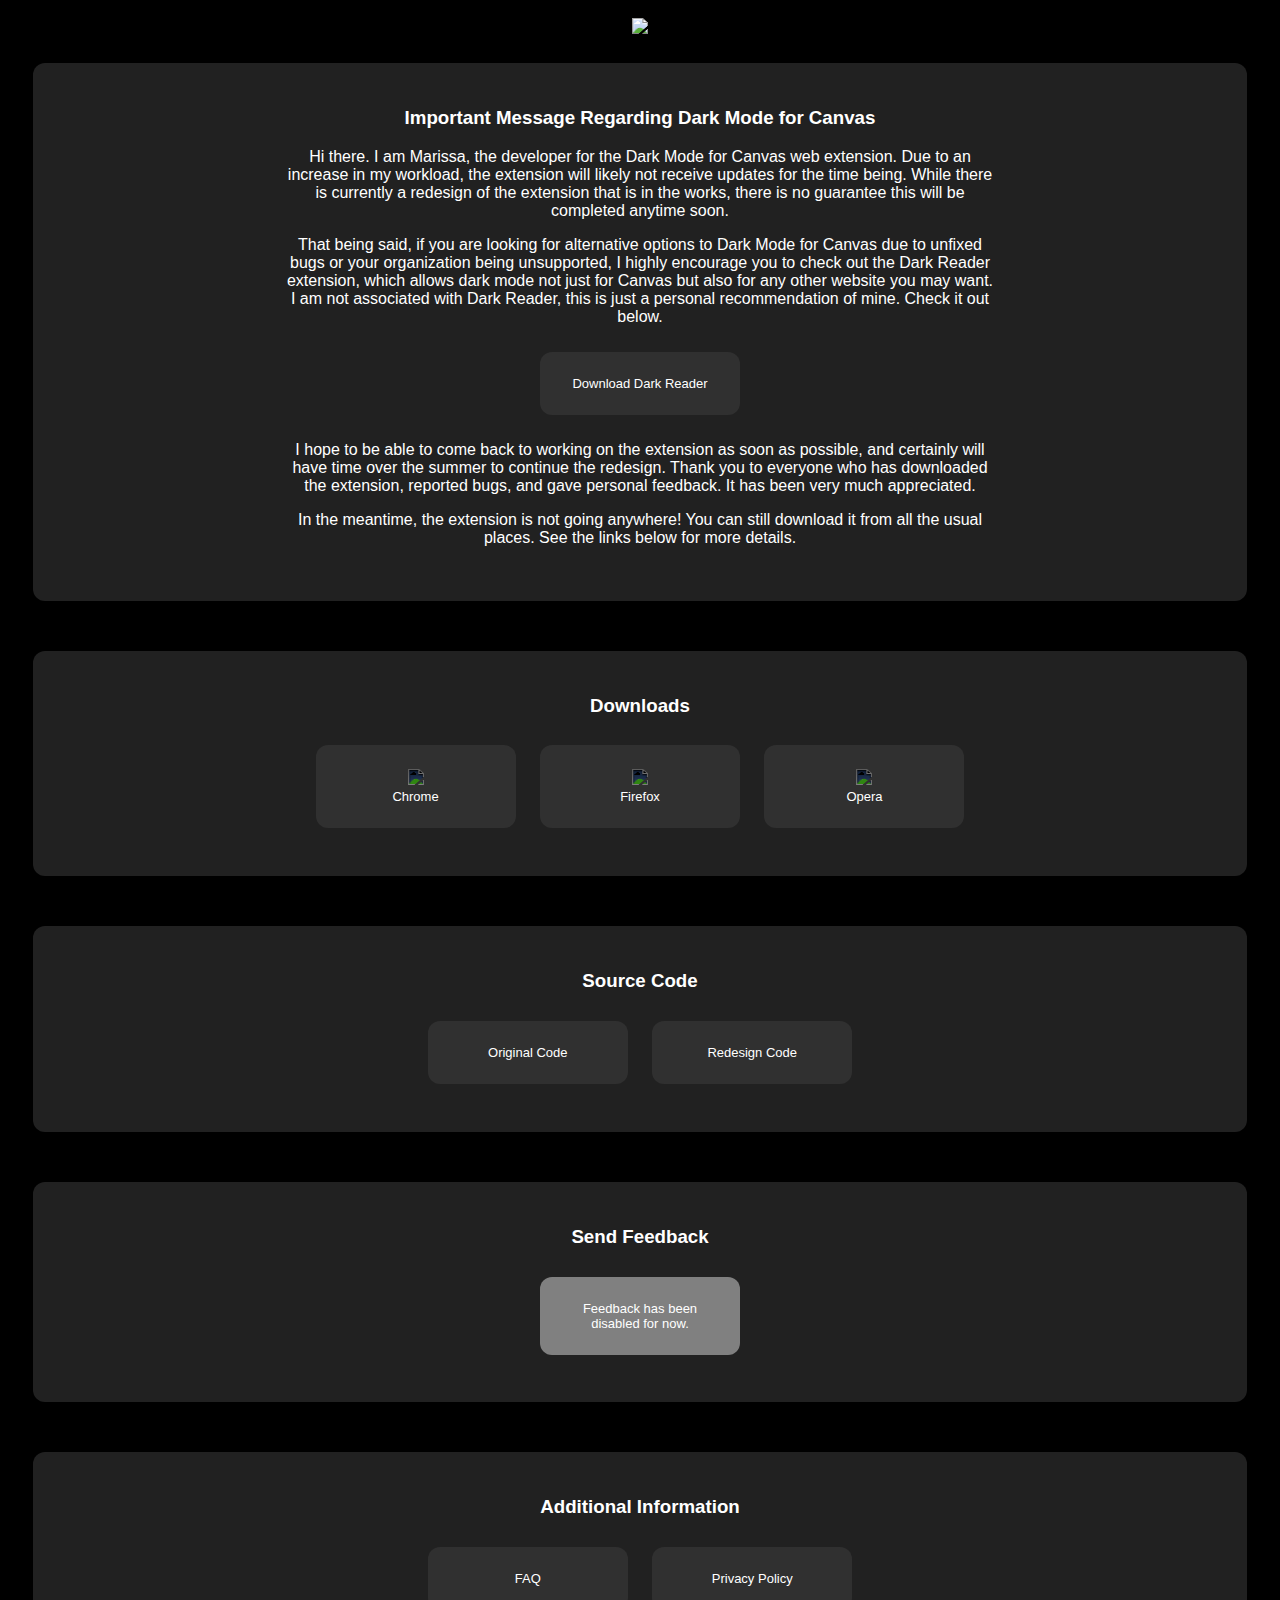
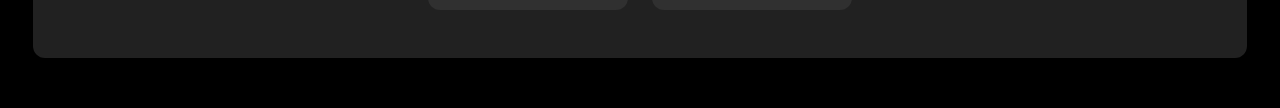
==== index.html @ e8f2f9eb "Update site" ====
<!doctype html>

<html>
  <head>
    <title>Dark Mode for Canvas</title>
    <meta name="viewport" content="width=device-width, initial-scale=1.0">
    <link href="styles/main.css" rel="stylesheet"/>
    <link rel="icon" href="icon128.png">
  </head>

  <body>
    <img id="sticky-header" src="banner.png"></img>

    <article id="dark-mode-homepage">
      <h3>Important Message Regarding Dark Mode for Canvas</h3>
      <p>Hi there. I am Marissa, the developer for the Dark Mode for Canvas web extension. Due to an increase in my workload, the extension will likely not receive updates for the time being. While there is currently a redesign of the extension that is in the works, there is no guarantee this will be completed anytime soon.</p>
      <p>That being said, if you are looking for alternative options to Dark Mode for Canvas due to unfixed bugs or your organization being unsupported, I highly encourage you to check out the Dark Reader extension, which allows dark mode not just for Canvas but also for any other website you may want. I am not associated with Dark Reader, this is just a personal recommendation of mine. Check it out below.</p>
      <a href="https://darkreader.org" target="_blank"><button>Download Dark Reader</button></a>
      <p>I hope to be able to come back to working on the extension as soon as possible, and certainly will have time over the summer to continue the redesign. Thank you to everyone who has downloaded the extension, reported bugs, and gave personal feedback. It has been very much appreciated.</p>
      <p>In the meantime, the extension is not going anywhere! You can still download it from all the usual places. See the links below for more details.</p>
    </article>

    <article id="dark-mode-homepage">
      <h3> Downloads </h3>
      <a href="https://chrome.google.com/webstore/detail/jgiilnejobjjdnjkpoahdglfejggnfgh" target="_blank"><button><img id="needsInvert" style="height: 24px; margin-bottom: 1px" src="res/chrome.png"></img><br>Chrome</button></a>
      <a href="https://addons.mozilla.org/en-US/firefox/addon/dark-mode-for-canvas/" target="_blank"><button><img id="needsInvert" style="height: 24px; margin-bottom: 1px" src="res/firefox.png"></img><br>Firefox</button></a>
      <a href="https://addons.opera.com/en/extensions/details/dark-mode-for-canvas/" target="_blank"><button><img id="needsInvert" style="height: 24px; margin-bottom: 1px" src="res/opera.png"></img><br>Opera</button></a>
    </article>

    <article id="dark-mode-homepage">
      <h3> Source Code </h3>
      <a href="https://github.com/marissarousseau/canvasdarkmode" target="_blank"><button>Original Code</button></a>
      <a href="https://github.com/marissarousseau/canvas2" target="_blank"><button>Redesign Code</button></a>
    </article>

    <article id="dark-mode-homepage">
      <h3>Send Feedback</h3>
      <a class="disabled" href="https://marissa.page/canvasdarkmode/form" target="_blank"><button>Feedback has been disabled for now.</button></a>

    </article>

    <article id="dark-mode-homepage">
      <h3>Additional Information</h3>
      <a href="https://marissa.page/canvasdarkmode/FAQ" target="_blank"><button>FAQ</button></a>
      <a href="https://marissa.page/canvasdarkmode/privacy" target="_blank"><button>Privacy Policy</button></a>
    </article>
  </body>
</html>
---- styles/main.css ----
@font-face
{
    font-family: 'hackbold';
    src: url('hack-bold-webfont.woff2') format('woff2'),
           url('hack-bold-webfont.woff') format('woff');
    font-weight: normal;
    font-style: normal;
}

@font-face
{
    font-family: 'hackbold_italic';
    src: url('hack-bolditalic-webfont.woff2') format('woff2'),
           url('hack-bolditalic-webfont.woff') format('woff');
    font-weight: normal;
    font-style: normal;
}

@font-face
{
    font-family: 'hackitalic';
    src: url('hack-italic-webfont.woff2') format('woff2'),
         url('hack-italic-webfont.woff') format('woff');
    font-weight: normal;
    font-style: normal;
}

@font-face {
    font-family: 'hackregular';
    src: url('hack-regular-webfont.woff2') format('woff2'),
         url('hack-regular-webfont.woff') format('woff');
    font-weight: normal;
    font-style: normal;

}

body
{
    font-family: "hackregular",sans-serif;
    background-color: #000;
    color: white;
    text-align: center;
}

button
{
    font-family: "hackregular",sans-serif;
    background-color: #404040;
    color: white;
    border: 4px solid #404040;
    padding: 10px;
    width: 200px;
    border-radius: 12px;
    margin: 4px 2px;
    display: inline-block;
    transition: .25s ease;
    outline: none;
}

button:hover
{
    transform: scale(1.05)
}

button a
{
    float: left;
    text-decoration: none;
    text-align: center
}

::-webkit-scrollbar
{
display: none;
}

img#needsInvert
{
  filter: invert(100%) hue-rotate(180deg);
}

body {
  overscroll-behavior-y: none;
}

/* keeps text from getting too close to edge of screen */
div.faq-section
{
  margin-left: 15%;
  margin-right: 15%;
}

/* set up for form.js file */
iframe.feedback-form
{
  height: 100vh;
  width: 100vw;
}

/* completely center the logo */
#splash-screen-logo
{
  transition: 1s ease;
  position: absolute;
  margin-top: -250px;
  margin-left: -250px;
  top: 50%;
  left: 50%;
  width: 500px;
  height: 500px;
}




/* ARTICLES */
article
{

  text-align: center;
  background-color: #212121;
  color: white;
}

@media screen and (min-width: 841px)
{
  article
  {

    margin-left: 25px;
    margin-right: 25px;
    margin-bottom: 50px;

    padding-top: 2%; /* <= 45px */
    padding-bottom: 3%; /* 45px */
    padding-left: 20%; /* 200px */
    padding-right: 20%; /* 200px */
  }
}
@media screen and (max-width: 840px)
{
  article
  {
    margin-left: 75px;
    margin-right: 75px;
    margin-bottom: 50px;

    padding-top: 1%; /* <= 45px */
    padding-bottom: 2%; /* 45px */
    padding-left: 10%; /* 200px */
    padding-right: 10%; /* 200px */
  }
}


article a:visited,
article a
{
  text-decoration: none;
  color: white;
}

article a button
{
  /* prevemt selection of button content */
  -webkit-touch-callout: none;
  -webkit-user-select: none;
  -khtml-user-select: none;
  -moz-user-select: none;
  -ms-user-select: none;
  font-size: 13px;
  color: white;
  background-color: #303030;
  border: none;
  outline: none;
  border-radius: 12px;
  padding: 24px;
  transition: .15s ease;
  margin: 10px;
}

article a button:hover
{
  transition: .15 ease;
  transform: scale(1.1);
}

#sticky-header
{
  z-index: 1000;
  background-color: black;
  color: white;
  width: 50%;
  padding-top: 10px;
  padding-bottom: 10px;
  margin-bottom: 15px;
  top: 0;
  /* position: sticky; */
}


body.browser-action-popup
{
  width: 300px;
}

i#check-mark.material-icons-outlined
{
  color: green;
  font-size: 2em;
  margin-top: 10px;
}

.user-selection-blocked
{
  -webkit-touch-callout: none;
  -webkit-user-select: none;
  -khtml-user-select: none;
  -moz-user-select: none;
  -ms-user-select: none;
}

article#browser-action-article
{
  padding: 0;
  margin: 0;
  display: inline-block;
  border-radius: 24px;
  border: 2px solid;
}

article#browser-action-article.is-enabled
{
  border-color: green;
}

.three-fourths-font
{
  font-size: .75em;
}

@media screen and (max-width: 840px)
{
  article#dark-mode-homepage
  {
    margin-left: 25px;
    margin-right: 25px;
    margin-bottom: 50px;

    padding-top: 2%; /* <= 45px */
    padding-bottom: 3%; /* 45px */
  }
}

.overflow-hidden
{
  overflow: hidden;
}

.disabled
{
  pointer-events: none;
}

.disabled button
{
  background-color: gray;
}

#dark-mode-homepage
{
  border-radius: 12px;
}
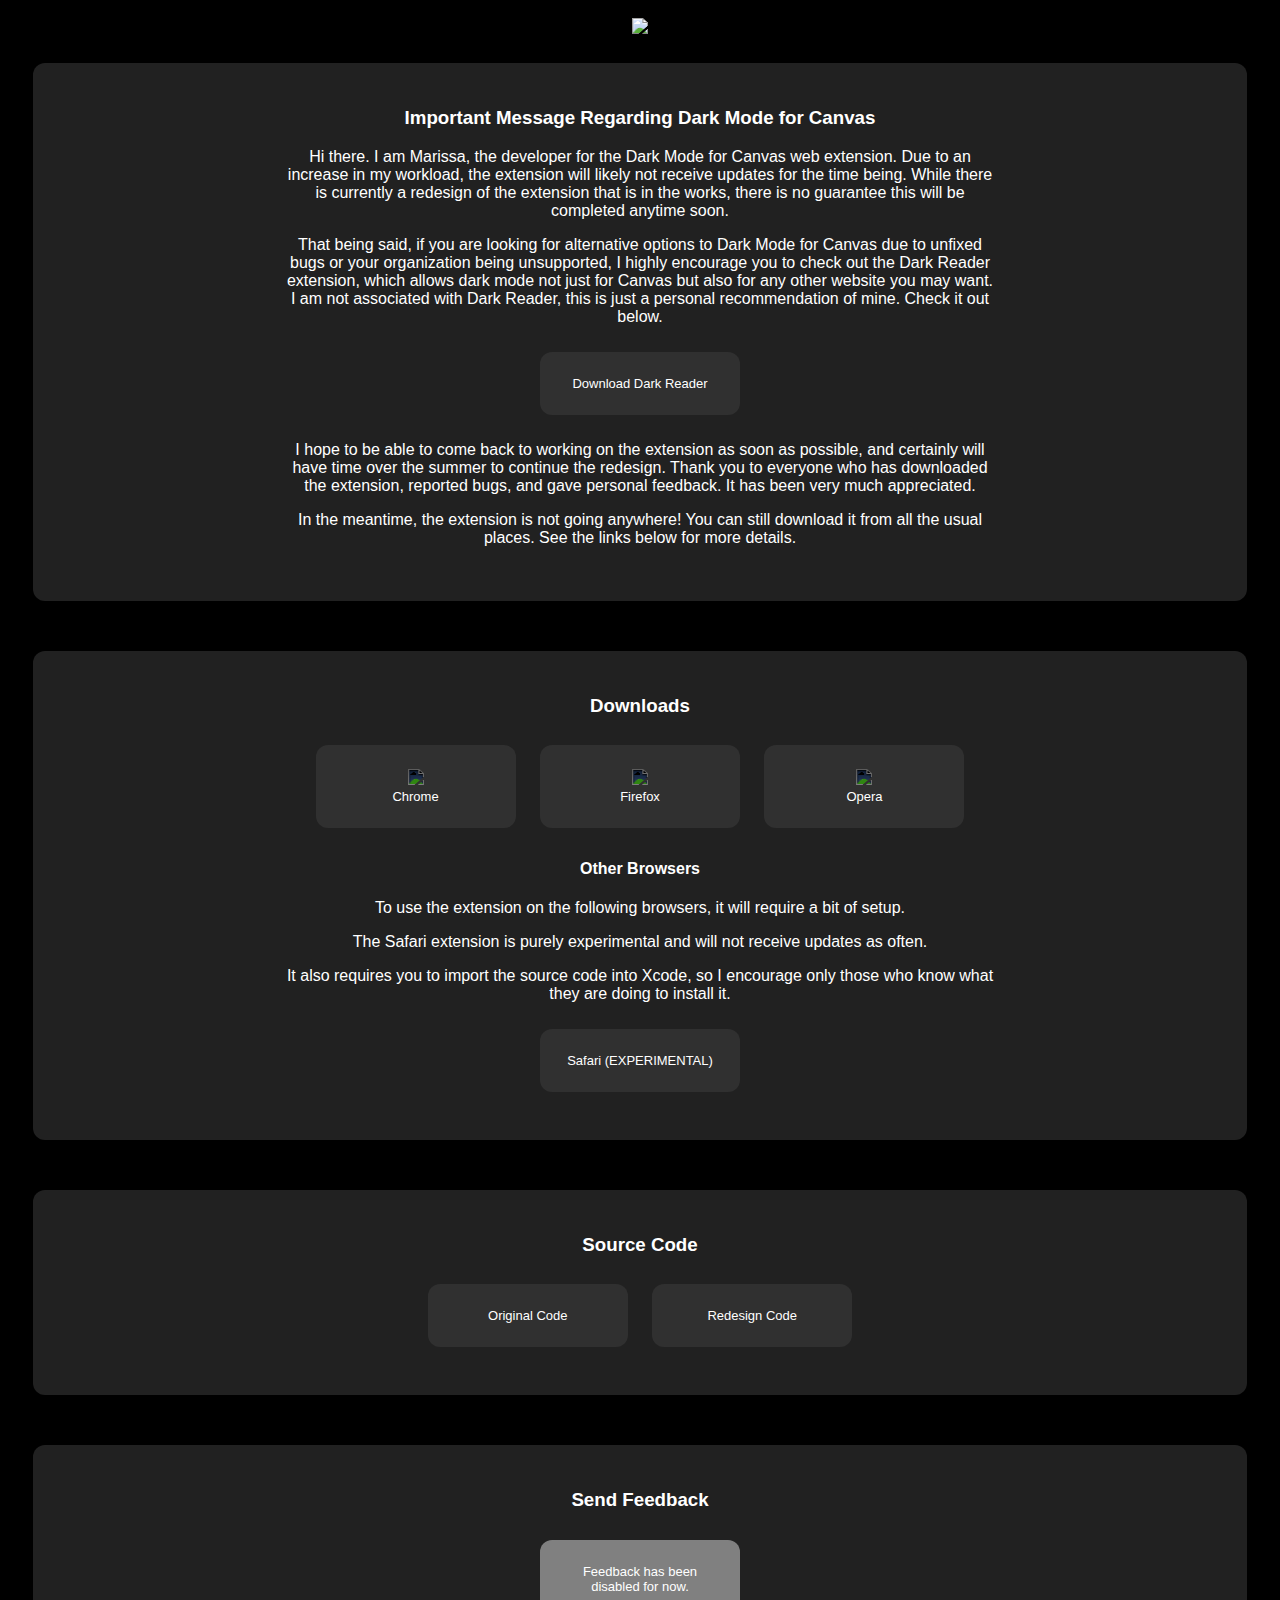
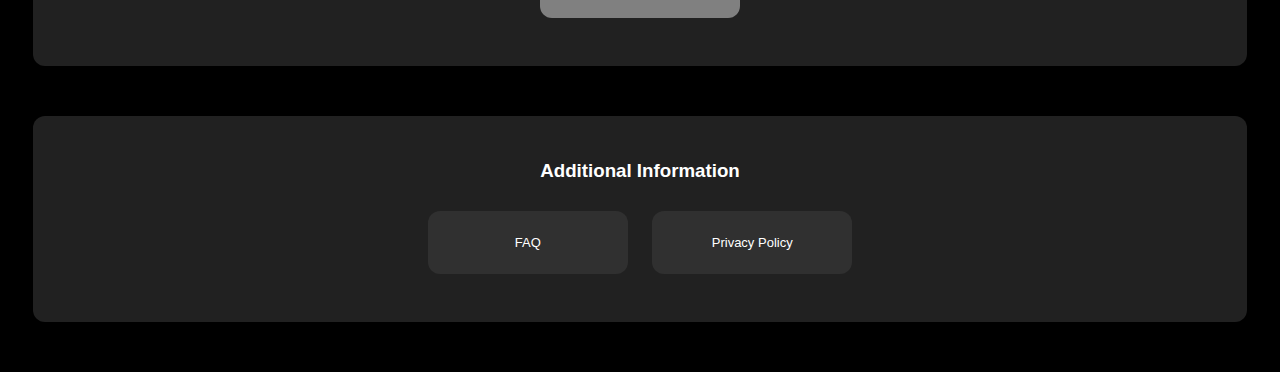
==== commit f969801e: "Update site" ====
--- a/index.html
+++ b/index.html
@@ -25,6 +25,12 @@
       <a href="https://chrome.google.com/webstore/detail/jgiilnejobjjdnjkpoahdglfejggnfgh" target="_blank"><button><img id="needsInvert" style="height: 24px; margin-bottom: 1px" src="res/chrome.png"></img><br>Chrome</button></a>
       <a href="https://addons.mozilla.org/en-US/firefox/addon/dark-mode-for-canvas/" target="_blank"><button><img id="needsInvert" style="height: 24px; margin-bottom: 1px" src="res/firefox.png"></img><br>Firefox</button></a>
       <a href="https://addons.opera.com/en/extensions/details/dark-mode-for-canvas/" target="_blank"><button><img id="needsInvert" style="height: 24px; margin-bottom: 1px" src="res/opera.png"></img><br>Opera</button></a>
+      <h4>Other Browsers</h4>
+      <p>To use the extension on the following browsers, it will require a bit of setup. </p>
+      <p> The Safari extension is purely experimental and will not receive updates as often. </p>
+      <p>It also requires you to import the source code into Xcode, so I encourage only those who know what they are doing to install it. </p>
+      <a href="safari-source.zip" target="_blank"><button>Safari (EXPERIMENTAL)</button></a>
+
     </article>
 
     <article id="dark-mode-homepage">
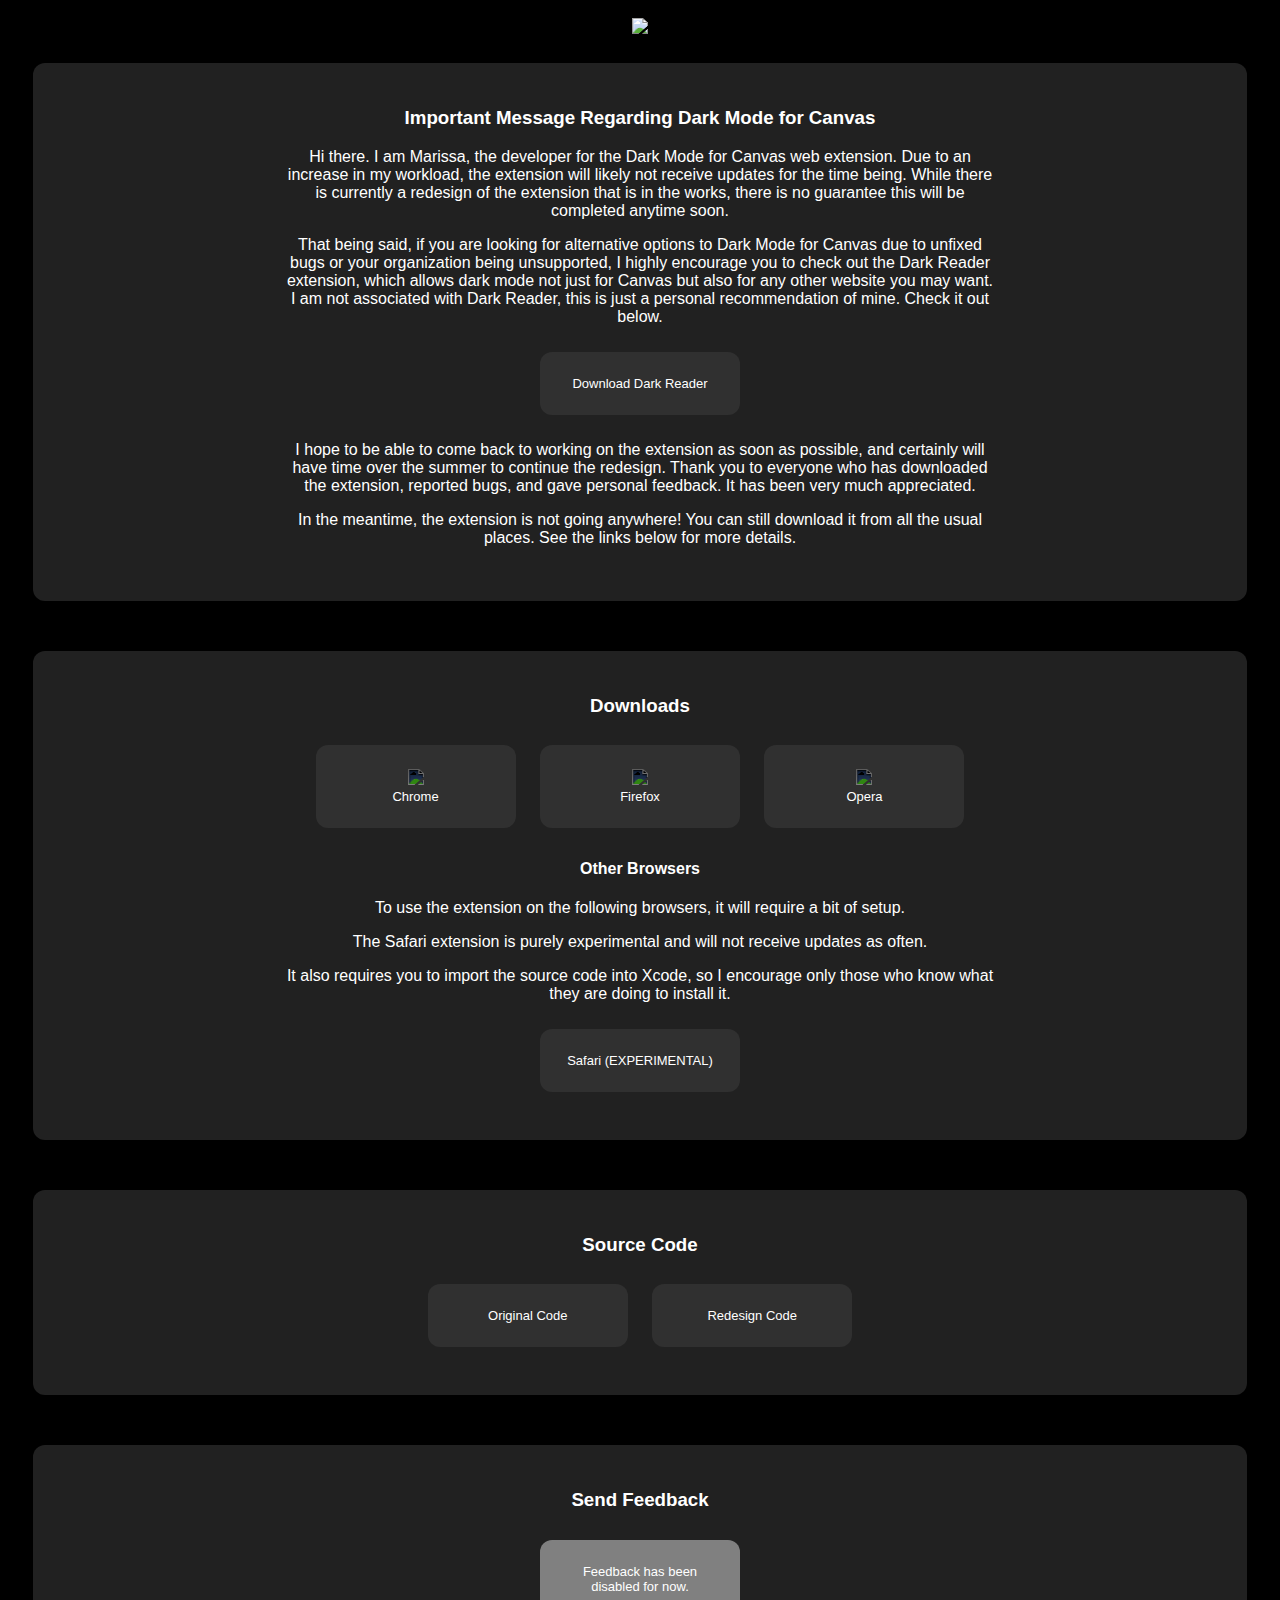
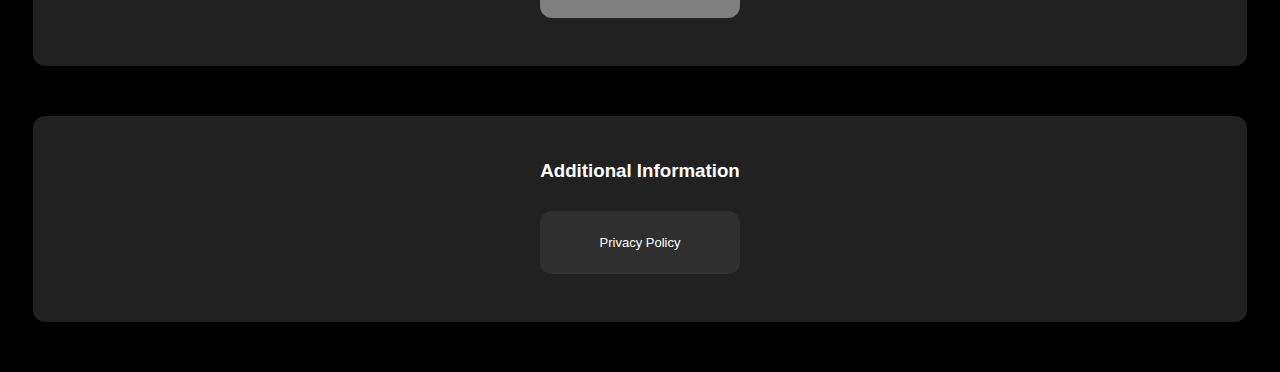
==== commit cb7cf621: "Update site" ====
--- a/index.html
+++ b/index.html
@@ -41,14 +41,13 @@
 
     <article id="dark-mode-homepage">
       <h3>Send Feedback</h3>
-      <a class="disabled" href="https://marissa.page/canvasdarkmode/form" target="_blank"><button>Feedback has been disabled for now.</button></a>
+      <a class="disabled" href="https://marissa.rs/canvasdarkmode/form" target="_blank"><button>Feedback has been disabled for now.</button></a>
 
     </article>
 
     <article id="dark-mode-homepage">
       <h3>Additional Information</h3>
-      <a href="https://marissa.page/canvasdarkmode/FAQ" target="_blank"><button>FAQ</button></a>
-      <a href="https://marissa.page/canvasdarkmode/privacy" target="_blank"><button>Privacy Policy</button></a>
+      <a href="https://marissa.rs/canvasdarkmode/privacy" target="_blank"><button>Privacy Policy</button></a>
     </article>
   </body>
 </html>
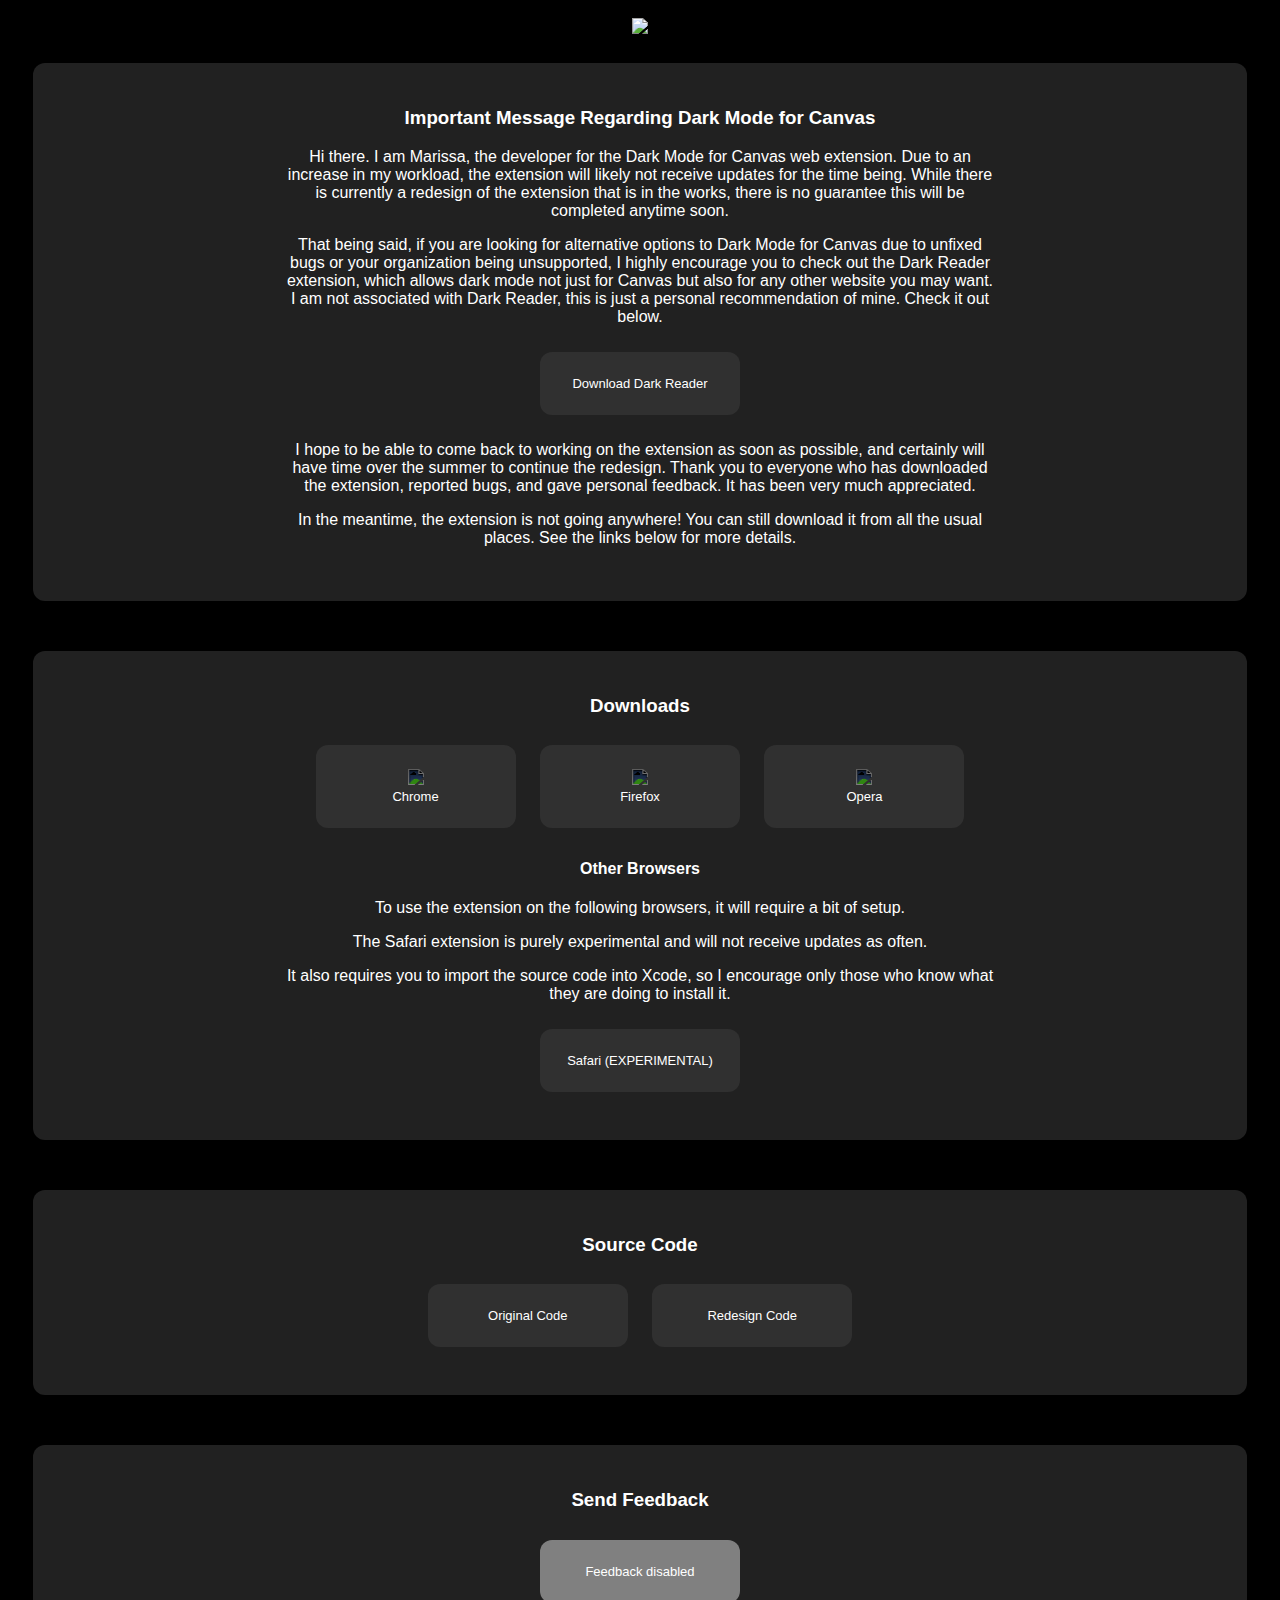
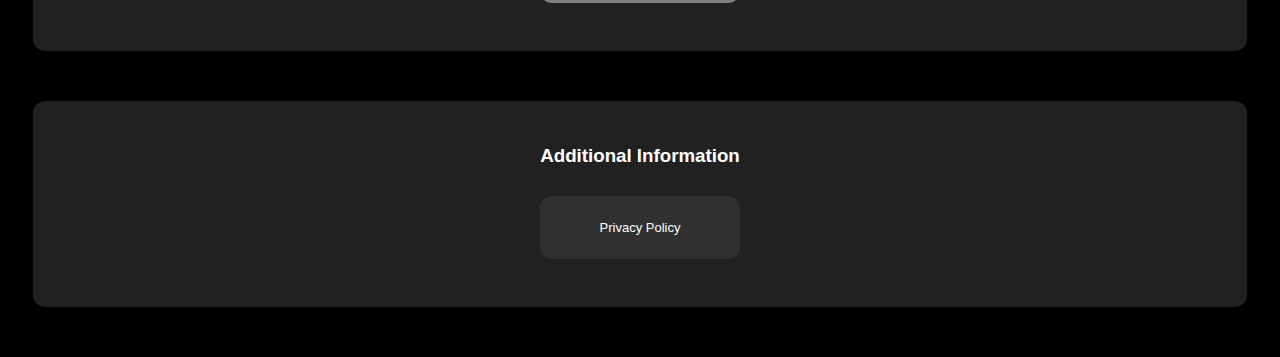
==== commit 41310987: "Update index.html" ====
--- a/index.html
+++ b/index.html
@@ -41,7 +41,7 @@
 
     <article id="dark-mode-homepage">
       <h3>Send Feedback</h3>
-      <a class="disabled" href="https://marissa.rs/canvasdarkmode/form" target="_blank"><button>Feedback has been disabled for now.</button></a>
+      <a class="disabled" href="https://marissa.rs/canvasdarkmode/form" target="_blank"><button>Feedback disabled</button></a>
 
     </article>
 
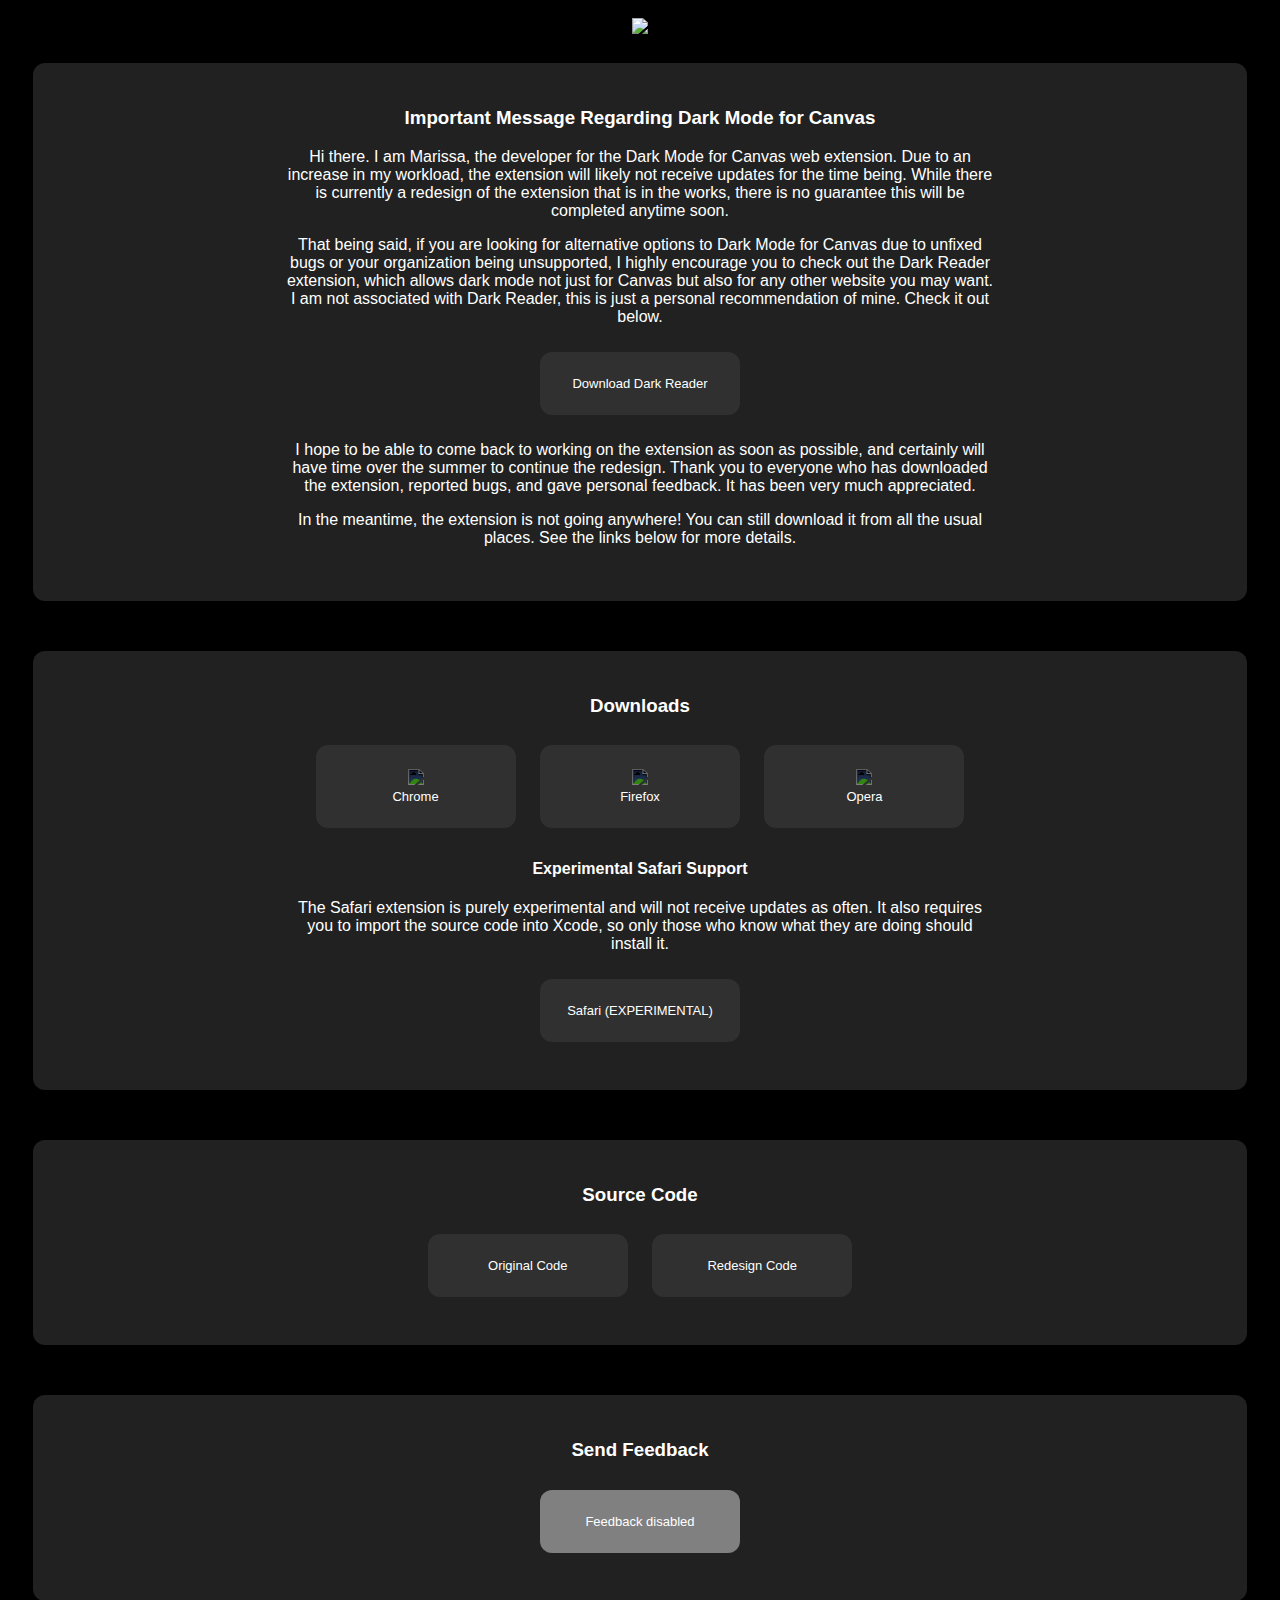
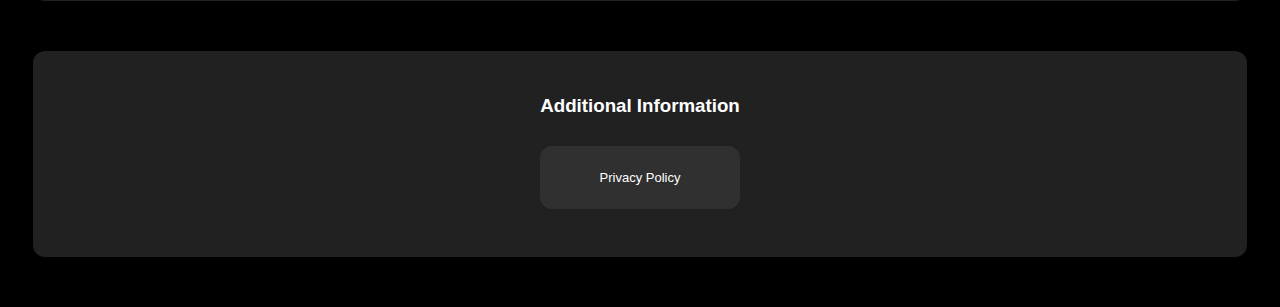
==== commit 86445902: "Update index.html" ====
--- a/index.html
+++ b/index.html
@@ -25,10 +25,8 @@
       <a href="https://chrome.google.com/webstore/detail/jgiilnejobjjdnjkpoahdglfejggnfgh" target="_blank"><button><img id="needsInvert" style="height: 24px; margin-bottom: 1px" src="res/chrome.png"></img><br>Chrome</button></a>
       <a href="https://addons.mozilla.org/en-US/firefox/addon/dark-mode-for-canvas/" target="_blank"><button><img id="needsInvert" style="height: 24px; margin-bottom: 1px" src="res/firefox.png"></img><br>Firefox</button></a>
       <a href="https://addons.opera.com/en/extensions/details/dark-mode-for-canvas/" target="_blank"><button><img id="needsInvert" style="height: 24px; margin-bottom: 1px" src="res/opera.png"></img><br>Opera</button></a>
-      <h4>Other Browsers</h4>
-      <p>To use the extension on the following browsers, it will require a bit of setup. </p>
-      <p> The Safari extension is purely experimental and will not receive updates as often. </p>
-      <p>It also requires you to import the source code into Xcode, so I encourage only those who know what they are doing to install it. </p>
+      <h4>Experimental Safari Support</h4>
+      <p> The Safari extension is purely experimental and will not receive updates as often. It also requires you to import the source code into Xcode, so only those who know what they are doing should install it. </p>
       <a href="safari-source.zip" target="_blank"><button>Safari (EXPERIMENTAL)</button></a>
 
     </article>
